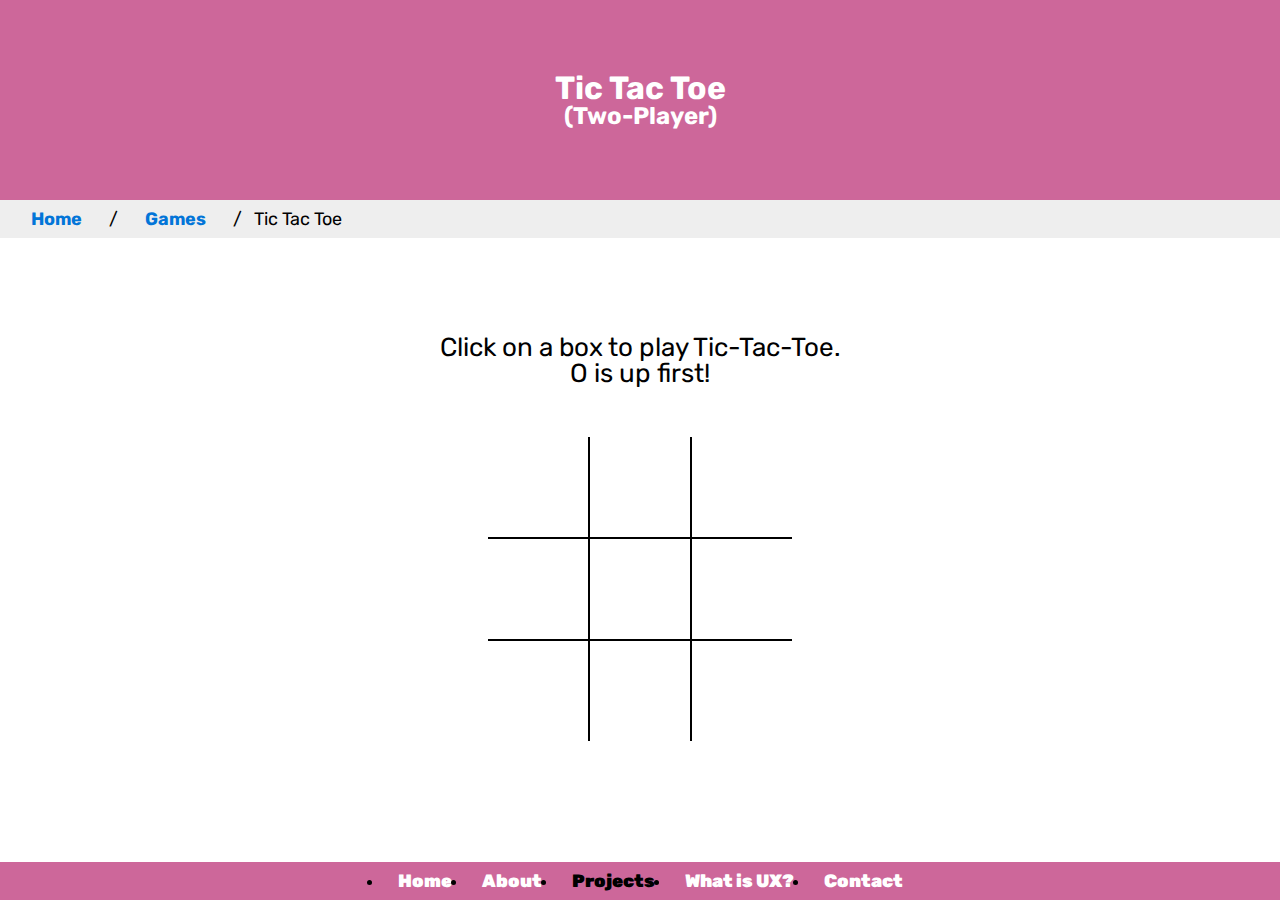
==== games/tic-tac-toe/index.html @ 0b03849d "Initial commit" ====
<!DOCTYPE html>
<html lang="en">

<head>
    <title>Tic-Tac-Toe - Games - Grant Nemzek - UX Developer </title>
    <meta charset="utf-8">
    <meta name="viewport" content="width=device-width, initial-scale=1">
    <meta name="description" content="Grant Nemzek, UX Developer in Minneapolis. Web developer in Minneapolis. Web developer portfolio. UX and UI development. Front-end web development. " />
    <link rel="stylesheet" type="text/css" href="../../css/portfolio.css">
    <link href="https://fonts.googleapis.com/css?family=Open+Sans:300" rel="stylesheet">
    <link rel="icon" type="image/ico" href="../../images/favicon.ico">
    <!-- Website coded by @grantnemzek -->

    <style>
        #button {
            cursor: pointer;
            font-family: 'Segoe UI', Tahoma, Verdana, sans-serif;
            font-size: 16px;
            margin-top: 20px;
        }
        
        .row div {
            align-items: center;
            border: 1px solid black;
            display: flex;
            float: left;
            font-family: sans-serif;
            font-size: 66px;
            height: 80px;
            justify-content: center;
            padding: 10px;
            width: 80px;
        }
        
        .row {
            clear: both;
        }
        
        .wrapper {
            align-items: center;
            display: flex;
            flex-direction: column;
            justify-content: center;
        }
        
        .intro {
            font-family: 'Segoe UI', Tahoma, Verdana, sans-serif;
            font-size: 26px;
            margin-bottom: 50px;
            text-align: center;
        }
        
        .winningRow {
            color: #cd679a;
        }
        /* Taking away borders to make the grid look like a tic-tac-toe board */
        
        .row div.top-left {
            border-left: none;
            border-top: none;
        }
        
        .row div.top-center {
            border-top: none;
        }
        
        .row div.top-right {
            border-top: none;
            border-right: none;
        }
        
        .row div.middle-left {
            border-left: none;
        }
        
        .row div.middle-right {
            border-right: none;
        }
        
        .row div.bottom-left {
            border-left: none;
            border-bottom: none;
        }
        
        .row div.bottom-center {
            border-bottom: none;
        }
        
        .row div.bottom-right {
            border-right: none;
            border-bottom: none;
        }
    </style>
</head>

<body>

    <header class="gameHeader">
        <h1> Tic Tac Toe</h1>
        <h2>(Two-Player) </h2>
    </header>
    <ul class="breadcrumbNav">
        <li><a href="../../index.html">Home</a></li>
        <li><a href="../../games.html">Games</a></li>
        <li>Tic Tac Toe</li>
    </ul>
    <div class="main tic-tac-toe">

        <div class="wrapper" id="gameWrapper">
            <div class="intro">
                <p>Click on a box to play Tic-Tac-Toe. </p>
                <p>O is up first! </p>
            </div>
            <div class="boardWrapper">
                <div class="row">
                    <div id="0_0" class="top-left" onclick="place(this)"></div>
                    <div id="1_0" class="top-center" onclick="place(this)"></div>
                    <div id="2_0" class="top-right" onclick="place(this)"></div>
                </div>
                <div class="row">
                    <div id="0_1" class="middle-left" onclick="place(this)"></div>
                    <div id="1_1" class="middle-center" onclick="place(this)"></div>
                    <div id="2_1" class="middle-right" onclick="place(this)"></div>
                </div>
                <div class="row">
                    <div id="0_2" class="bottom-left" onclick="place(this)"></div>
                    <div id="1_2" class="bottom-center" onclick="place(this)"></div>
                    <div id="2_2" class="bottom-right" onclick="place(this)"></div>
                </div>
            </div>
        </div>
        <script>
            var currentPlayer = "O";
            var won = false;

            function place(box) {
                if (box.innerText != "" || won) return;
                box.innerText = currentPlayer;
                currentPlayer == "O" ? currentPlayer = "X" : currentPlayer = "O";
                checkGameBoard();
            }

            function checkGameBoard() {
                for (var i = 0; i <= 2; i++) {
                    checkWinner(document.getElementById("0_" + i).innerText, document.getElementById("1_" + i).innerText, document.getElementById("2_" + i).innerText);
                    checkWinner(document.getElementById(i + "_0").innerText, document.getElementById(i + "_1").innerText, document.getElementById(i + "_2").innerText);
                }

                checkWinner(document.getElementById("0_0").innerText, document.getElementById("1_1").innerText, document.getElementById("2_2").innerText);
                checkWinner(document.getElementById("0_2").innerText, document.getElementById("1_1").innerText, document.getElementById("2_0").innerText);
            }

            function checkWinner(first, second, third) {
                if (first !== "" && first === second && first === third) {
                    currentPlayer == "O" ? currentPlayer = "X" : currentPlayer = "O"; // Change the Current Player back so the alert is correct
                    alert("Congrats, " + currentPlayer + " You win!");
                    won = true;


                    // Create Play Again button
                    var btn = document.createElement("a");
                    var gameWrapper = document.getElementById("gameWrapper");
                    btn.innerHTML = "Click to Play Again!";
                    gameWrapper.appendChild(btn);
                    btn.setAttribute("id", "button");
                    btn.setAttribute("class", "btn");

                    //Refresh the page if Play Again button is clicked
                    document.getElementById("button").addEventListener("click", function() {
                        window.location.reload();
                    });
                }
            }
        </script>
    </div>
    <div class="navigation projects-navigation">
        <nav class="menu">
            <li><a href="index.html">Home</a></li>
            <li><a href="about.html">About</a></li>
            <li><a href="projects.html" class="current">Projects</a></li>
            <li><a href="UX.html">What is UX?</a></li>
            <li><a href="contact.html">Contact</a></li>
        </nav>
    </div>
    <!-- end main -->
</body>

</html>
---- css/portfolio.css ----
@import url('https://fonts.googleapis.com/css?family=Architects+Daughter|Rubik&display=swap');
@import 'normalize.css';

/* Layout */

#index {
    background: url("../images/background-edit.jpg")no-repeat center center fixed;
    -webkit-background-size: cover;
    -moz-background-size: cover;
    -o-background-size: cover;
    background-size: cover;
    ;
    color: #fff;
    width: auto;
    height: auto;
}

body {
    margin: 0;
}

h1,
h2,
h3,
a,
p,
ol,
ul {
    font-family: 'Rubik', sans-serif;
}

a {
    color: #cd679a;
    font-weight: bold;
    padding: 10px 15px;
    text-decoration: none;
}

.btn {
    border: 1px solid #cd679a;
    margin: 30px 0 45px 0;
    display: inline-block;
}

.inlineLink {
    margin: 0;
    padding: 0;
}


/* Nav */

.navigation {
    position: fixed;
    bottom: 0;
    padding: 10px;
    width: 100%;
}

.menu {
    display: flex;
    justify-content: center;
}


/* .menu li {
    display: inline;
    list-style: none;
    width: 150px;
} */

.menu a {
    color: #fff;
    text-align: center;
    font-size: 18px;
    font-weight: 900;
    display: inline;
}

.menu a:hover,
.menu a:active,
.menu a:focus {
    color: black;
}

.navigation {
    background: #cd679a;
}

.menu .current {
    color: #000;
}

.navigation .icon {
    display: none;
}


/* Main Page */

.container {
    display: flex;
    min-height: 100%;
}

.mainContent {
    display: flex;
    flex: 1;
    margin: 0 auto;
}

.headings {
    justify-content: center;
    padding: 150px 30px;
}

.headings .headings-inner {
    width: auto;
}

.headings h1 {
    font-size: 5em;
    margin: 0;
}

.headings h2 {
    font-size: 90px;
    margin: 0;
}

.headings-inner-name {
    color: #cd679a;
}

.mainLink {
    background: rgba(0, 0, 0, 0.6);
    border: 2px solid #fff;
    display: inline-block;
    font-size: 20px;
    margin-top: 25px;
}

.mainLink:hover,
.mainLink:active,
.mainLink:focus {
    border-color: #cd679a;
    color: #cd679a;
}


/*About Page */

.about {
    margin: 50px auto;
    max-width: 850px;
}

.about p {
    line-height: 32px;
}

.about div {
    margin: 20px 0;
}

.about h2,
.about h1 {
    border-bottom: 4px solid #cd679a;
    display: inline-block;
}

.aboutPhoto {
    border-radius: 100%;
    float: right;
    height: 200px;
    margin: 10px;
    margin-top: -70px;
    width: 200px;
    -webkit-box-shadow: -8px 10px 39px -24px rgba(0, 0, 0, 0.75), 8px -10px 39px -24px rgba(0, 0, 0, 0.75);
    -moz-box-shadow: -8px 10px 39px -24px rgba(0, 0, 0, 0.75), 8px -10px 39px -24px rgba(0, 0, 0, 0.75);
    box-shadow: -8px 10px 39px -24px rgba(0, 0, 0, 0.75), 8px -10px 39px -24px rgba(0, 0, 0, 0.75);
}

.aboutHeader {
    width: 500px;
}

.about.mainContent {
    flex-direction: column;
    margin-bottom: 100px;
}

.about-container {
    max-width: 600px;
}

.about-container.intro {
    display: flex;
    margin-top: -10px;
}

.about .about-container-intro-inner {
    margin: 0;
    margin-top: 10px;
}


/* What's UX */

.UXintro,
.UXdefinition-wrapper,
.UX-callouts {
    align-items: center;
    display: flex;
    height: 500px;
    justify-content: center;
}

.UXintro {
    background: #cd679a;
    color: #fff;
}

.UXintro h1 {
    font-size: 4em;
    letter-spacing: -1px;
}

.UXdefinition-wrapper {
    border-bottom: 4px solid #666;
    color: #cd679a;
    flex-direction: column;
}

.UXdefinition h2 {
    font-size: 5em;
    text-align: center;
    text-decoration: underline;
}

.UXdefinition p {
    font-size: 18px;
    line-height: 32px;
    margin-top: 10px;
}

.noun {
    font-size: 20px;
    font-style: italic;
    font-weight: bold;
    padding-left: 20px;
}

.definition {
    margin-left: 35px;
}

.main.UX {
    margin-bottom: 100px;
}

.UX-callouts {
    align-items: flex-start;
    justify-content: space-evenly;
    padding-top: 100px;
}

.UX-callouts div {
    width: 250px;
}

.UX-callouts h3 {
    margin-top: 20px;
    text-align: center;
}

.UXemphasis,
.UX-callouts h3 {
    color: #cd679a;
}

.UX-callouts img {
    margin: 5px auto;
    display: block;
}

.UX-callouts p {
    line-height: 22px;
    margin-top: 20px;
}

.meaningful ul {
    margin-left: 40px;
    margin-top: 12px;
}


/* header */

.projectsHeader,
.contactHeader,
.gameHeader {
    align-items: center;
    background: #cd679a;
    color: #fff;
    display: flex;
    height: 300px;
    justify-content: center;
}


/* Projects */

.projectsHeader h1 {
    font-size: 4em;
    letter-spacing: 3px;
}

.projectsModules {
    display: flex;
    flex-wrap: wrap;
    justify-content: center;
    margin: 0 auto;
    margin-bottom: 100px;
    margin-top: 50px;
    max-width: 1200px;
}

.project-module,
.captionWrapper {
    height: 350px;
    width: 350px;
}

.project-module {
    margin: 5px;
}

.captionWrapper {
    align-items: flex-end;
    justify-content: space-between;
    display: none;
}

.project-module:hover .captionWrapper {
    background-color: rgba(0, 0, 0, 0.8);
    display: flex;
}

.techieStaffing.project-module {
    background-image: url(../images/techie.jpg);
}

.GFE.project-module {
    background-image: url(../images/GFE.jpg);
}

.eightBall.project-module {
    background-image: url(../images/eightBall.png);
}

.iceKingGame.project-module {
    background-image: url(../images/iceKing.jpg);
}

.portfolio.project-module {
    background-image: url(../images/portfolio.jpg);
}

.eDiscovery.project-module {
    background-image: url(../images/cayman.jpg);
}

.eclipse.project-module {
    background-image: url(../images/eclipse.jpg);
}

.nanonaut.project-module {
    background-image: url(../images/ninjaRunSquare.jpg);
}

.ticTacToe.project-module {
    background-image: url(../images/ticTacToe.jpg);
}

.moreGames.project-module {
    background-image: url(../images/games-Small.jpg);
}

.project-module .caption {
    color: #fff;
    margin: 10px;
}

.captionTitle {
    font-size: 22px;
    margin-bottom: 8px;
}

.captionSKills {
    font-size: 12px;
    padding-left: 2px;
}

.captionProjectType {
    color: #aaa;
    font-size: 13px;
    margin-top: 2px;
    padding-left: 2px;
}

.projectLink {
    font-size: 35px;
    margin-bottom: 5px;
}

.edpWrapper {
    display: flex;
    flex-direction: column;
    justify-content: center;
    margin: 25px auto;
    width: 600px;
}

.edpWrapper h2 {
    color: #cd679a;
    font-size: 2em;
    margin-top: 15px;
}

.edpWrapper p {
    line-height: 26px;
    margin-bottom: 30px;
    width: 550px;
}

.gamesWrapper h2 {
    color: #cd679a;
    font-size: 2em;
    text-align: center;
    margin-top: 40px;
}

.gamesWrapper {
    border-top: 5px solid #cd679a;
}

.moreGames.project-module .captionWrapper {
    align-items: center;
    background-color: rgba(0, 0, 0, 0.8);
    display: flex;
    font-size: 2em;
    justify-content: center;
}

.moreGames a {
    padding: 0;
}

.gamesIntroWrapper {
    color: #cd679a;
    margin-top: 20px;
    text-align: center;
}

.gamesIntroWrapper h3 {
    color: black;
    font-style: italic;
    font-size: 1em;
}


/* Contact */

.contactHeader h1 {
    font-size: 4em;
}

.contactContent {
    align-items: center;
    display: flex;
    height: 400px;
    justify-content: center;
}

.contactContent h2 {
    line-height: 35px;
    width: 600px;
}


/* GAMES */

.gameHeader {
    height: 200px;
    flex-direction: column;
}

ul.breadcrumbNav {
    padding: 10px 16px;
    list-style: none;
    background-color: #eee;
}

ul.breadcrumbNav li {
    display: inline;
    font-size: 18px;
}

ul.breadcrumbNav li+li:before {
    padding: 8px;
    color: black;
    content: "/\00a0";
}

ul.breadcrumbNav li a {
    color: #0275d8;
    text-decoration: none;
}

ul.breadcrumbNav li a:hover {
    color: #01447e;
    text-decoration: underline;
}


/* Nanonaut/Ninja Game */

#nanonautGame {
    border: 10px solid #cd679a;
    display: flex;
    margin: 0 auto;
    margin-bottom: 100px;
    width: auto;
}

.ninjaRunIntro {
    align-items: center;
    display: flex;
    flex-direction: column;
    margin-top: 15px;
}

.ninjaRunIntro ol {
    margin: 10px 0 20px 45px;
}

.ninjaRunIntro h3 {
    margin-bottom: 30px;
}


/* Tic Tac Toe */

.main.tic-tac-toe {
    display: flex;
    height: 600px;
    justify-content: center;
}


/* Mobile and Tablet Styles */

@media screen and (max-width: 850px) {
    .UX-callouts {
        flex-direction: column;
        height: auto;
        margin-bottom: 200px;
        padding-top: 30px;
    }
    .UX-callouts div {
        margin: 30px auto;
    }
}

@media screen and (max-width: 620px) {
    .edpWrapper,
    .edpWrapper p {
        width: auto;
    }
}

@media screen and (max-width: 600px) {
    .menu {
        flex-direction: column;
    }
    .navigation {
        padding: 0;
    }
    .navigation a {
        display: none;
    }
    .navigation a.icon {
        align-self: flex-end;
        display: block;
        font-size: 30px;
    }
    .menu li {
        margin: 5px auto;
        text-align: center;
    }
    .about.mainContent {
        padding: 10px;
    }
    .aboutPhoto {
        height: 100px;
        width: 100px;
    }
    .projectsModules,
    .main.tic-tac-toe,
    #nanonautGame {
        margin-bottom: 250px;
    }
    .navigation {
        -webkit-transition: max-height 0.6s ease-out;
        -moz-transition: max-height 0.6s ease-out;
        -o-transition: max-height 0.6s ease-out;
        -ms-transition: max-height 0.6s ease-out;
        transition: max-height 0.6s ease-out;
        max-height: 50px;
        overflow: hidden;
    }
    .navigation.responsive {
        -webkit-transition: max-height 1s ease-in;
        -moz-transition: max-height 1s ease-in;
        -o-transition: max-height 1s ease-in;
        -ms-transition: max-height 1s ease-in;
        transition: max-height 1s ease-in;
        height: auto;
        max-height: 600px;
    }
    .navigation.responsive a.icon {
        position: absolute;
        right: 0;
        bottom: 0;
    }
    .navigation.responsive a {
        display: block;
        text-align: center;
    }
}

@media screen and (max-width: 400px) {
    .headings {
        padding: 15px 3px;
    }
    .headings h1 {
        font-size: 3em;
    }
}
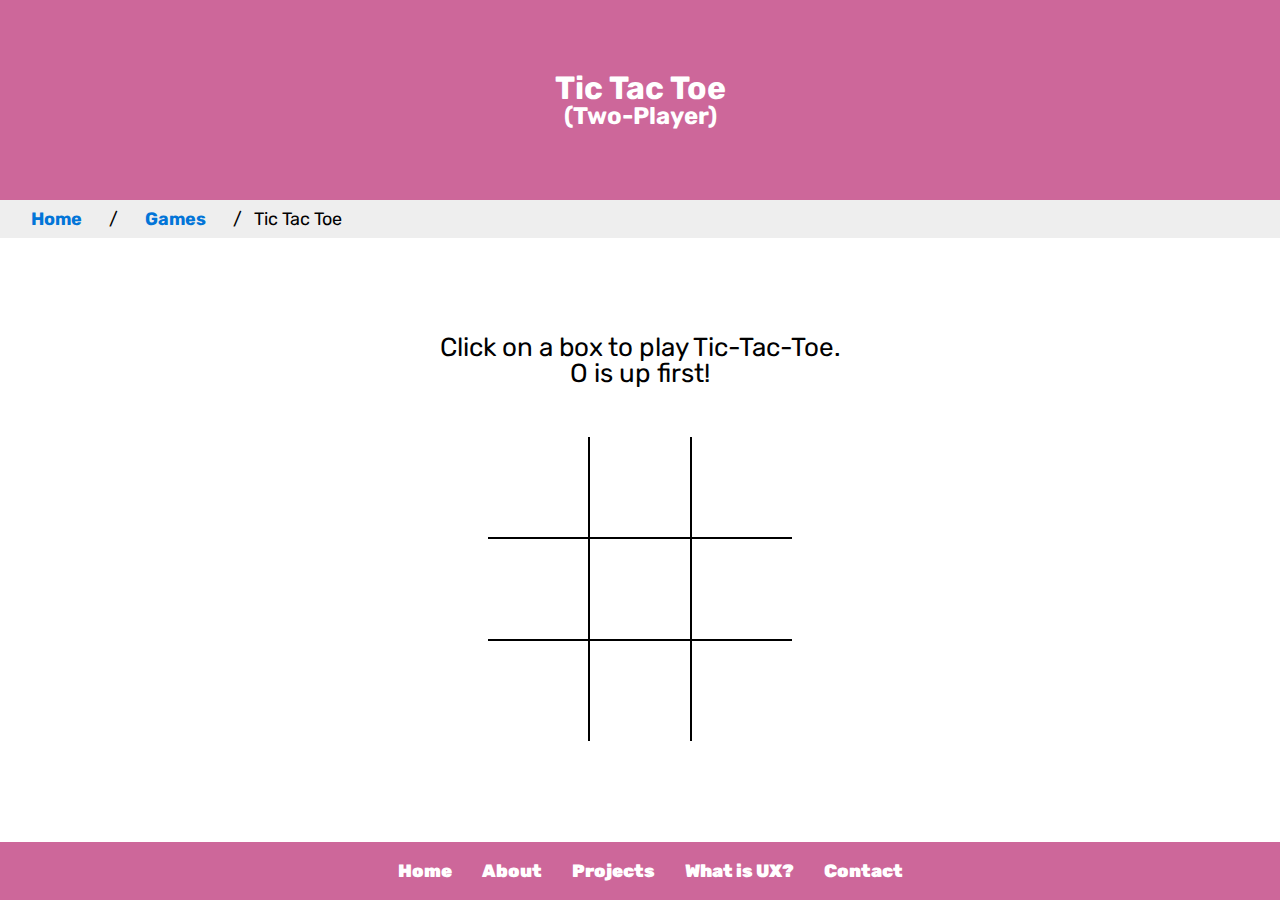
==== commit 9ad821cc: "added nav on game pages" ====
--- a/games/tic-tac-toe/index.html
+++ b/games/tic-tac-toe/index.html
@@ -9,6 +9,7 @@
     <link rel="stylesheet" type="text/css" href="../../css/portfolio.css">
     <link href="https://fonts.googleapis.com/css?family=Open+Sans:300" rel="stylesheet">
     <link rel="icon" type="image/ico" href="../../images/favicon.ico">
+    <script src="../../js/naivgation.js"></script>
     <!-- Website coded by @grantnemzek -->
 
     <style>
@@ -173,13 +174,14 @@
             }
         </script>
     </div>
-    <div class="navigation projects-navigation">
+    <div class="navigation" id="navigation">
         <nav class="menu">
-            <li><a href="index.html">Home</a></li>
-            <li><a href="about.html">About</a></li>
-            <li><a href="projects.html" class="current">Projects</a></li>
-            <li><a href="UX.html">What is UX?</a></li>
-            <li><a href="contact.html">Contact</a></li>
+            <a href="index.html">Home</a>
+            <a href="about.html">About</a>
+            <a href="projects.html">Projects</a>
+            <a href="UX.html">What is UX?</a>
+            <a href="contact.html">Contact</a>
+            <a href="javascript:void(0);" class="icon" onclick="toggleNav()">&#9776;</a>
         </nav>
     </div>
     <!-- end main -->
--- a/css/portfolio.css
+++ b/css/portfolio.css
@@ -638,6 +638,9 @@
         display: block;
         text-align: center;
     }
+    .contactContent {
+        padding: 25px;
+    }
 }
 
 @media screen and (max-width: 400px) {
